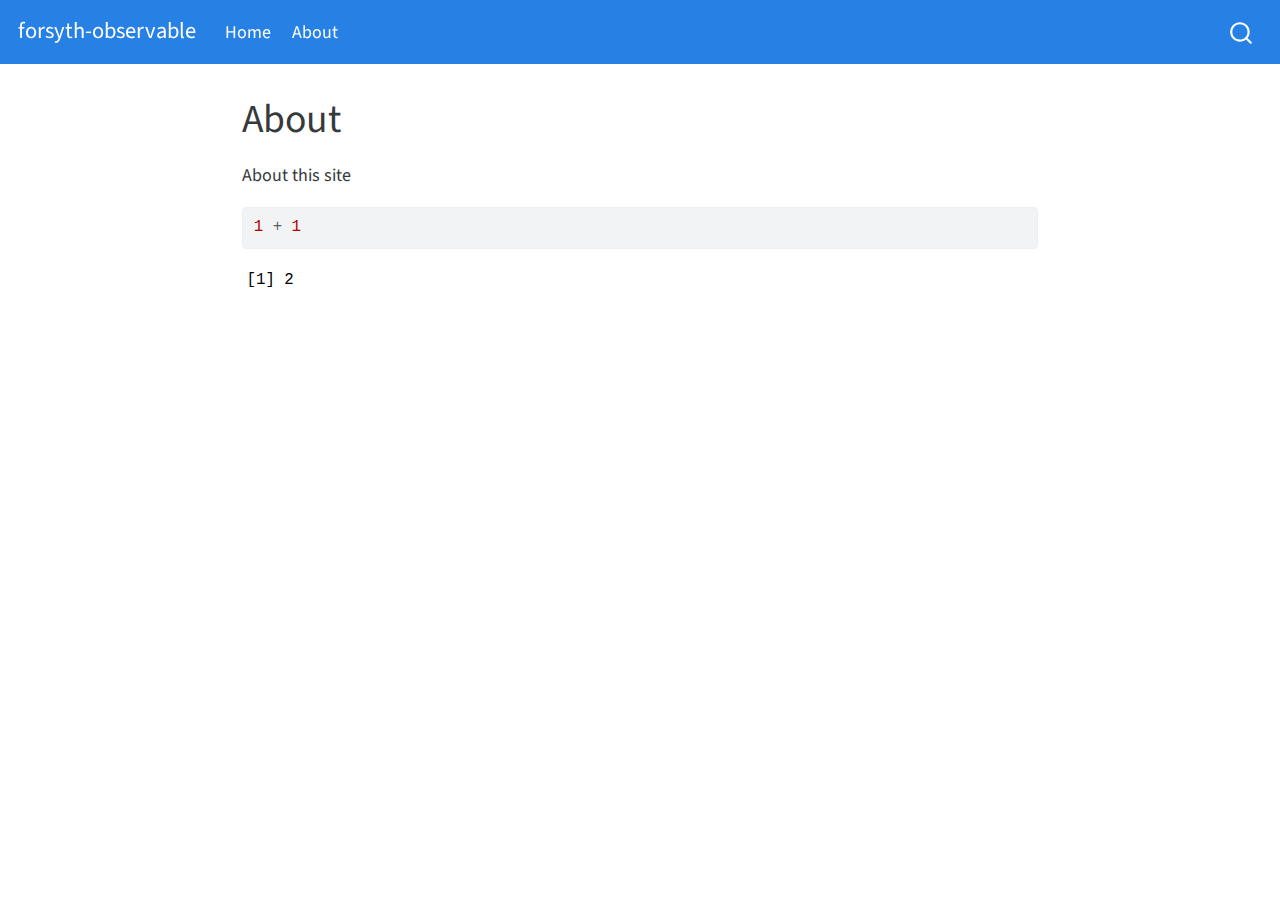
==== docs/about.html @ c41ae26c "initial commit" ====
<!DOCTYPE html>
<html xmlns="http://www.w3.org/1999/xhtml" lang="en" xml:lang="en"><head>
  <meta charset="utf-8">
  <meta name="generator" content="quarto-0.3.102">
  <meta name="viewport" content="width=device-width, initial-scale=1.0, user-scalable=yes">
  <title>forsyth-observable - About</title>
  <style>
    code{white-space: pre-wrap;}
    span.smallcaps{font-variant: small-caps;}
    span.underline{text-decoration: underline;}
    div.column{display: inline-block; vertical-align: top; width: 50%;}
    div.hanging-indent{margin-left: 1.5em; text-indent: -1.5em;}
    ul.task-list{list-style: none;}
    pre > code.sourceCode { white-space: pre; position: relative; }
    pre > code.sourceCode > span { display: inline-block; line-height: 1.25; }
    pre > code.sourceCode > span:empty { height: 1.2em; }
    .sourceCode { overflow: visible; }
    code.sourceCode > span { color: inherit; text-decoration: inherit; }
    div.sourceCode { margin: 1em 0; }
    pre.sourceCode { margin: 0; }
    @media screen {
    div.sourceCode { overflow: auto; }
    }
    @media print {
    pre > code.sourceCode { white-space: pre-wrap; }
    pre > code.sourceCode > span { text-indent: -5em; padding-left: 5em; }
    }
    pre.numberSource code
      { counter-reset: source-line 0; }
    pre.numberSource code > span
      { position: relative; left: -4em; counter-increment: source-line; }
    pre.numberSource code > span > a:first-child::before
      { content: counter(source-line);
        position: relative; left: -1em; text-align: right; vertical-align: baseline;
        border: none; display: inline-block;
        -webkit-touch-callout: none; -webkit-user-select: none;
        -khtml-user-select: none; -moz-user-select: none;
        -ms-user-select: none; user-select: none;
        padding: 0 4px; width: 4em;
        color: #aaaaaa;
      }
    pre.numberSource { margin-left: 3em; border-left: 1px solid #aaaaaa;  padding-left: 4px; }
    div.sourceCode
      {   }
    @media screen {
    pre > code.sourceCode > span > a:first-child::before { text-decoration: underline; }
    }
    code span.al { color: #ff0000; font-weight: bold; } /* Alert */
    code span.an { color: #60a0b0; font-weight: bold; font-style: italic; } /* Annotation */
    code span.at { color: #7d9029; } /* Attribute */
    code span.bn { color: #40a070; } /* BaseN */
    code span.bu { } /* BuiltIn */
    code span.cf { color: #007020; font-weight: bold; } /* ControlFlow */
    code span.ch { color: #4070a0; } /* Char */
    code span.cn { color: #880000; } /* Constant */
    code span.co { color: #60a0b0; font-style: italic; } /* Comment */
    code span.cv { color: #60a0b0; font-weight: bold; font-style: italic; } /* CommentVar */
    code span.do { color: #ba2121; font-style: italic; } /* Documentation */
    code span.dt { color: #902000; } /* DataType */
    code span.dv { color: #40a070; } /* DecVal */
    code span.er { color: #ff0000; font-weight: bold; } /* Error */
    code span.ex { } /* Extension */
    code span.fl { color: #40a070; } /* Float */
    code span.fu { color: #06287e; } /* Function */
    code span.im { } /* Import */
    code span.in { color: #60a0b0; font-weight: bold; font-style: italic; } /* Information */
    code span.kw { color: #007020; font-weight: bold; } /* Keyword */
    code span.op { color: #666666; } /* Operator */
    code span.ot { color: #007020; } /* Other */
    code span.pp { color: #bc7a00; } /* Preprocessor */
    code span.sc { color: #4070a0; } /* SpecialChar */
    code span.ss { color: #bb6688; } /* SpecialString */
    code span.st { color: #4070a0; } /* String */
    code span.va { color: #19177c; } /* Variable */
    code span.vs { color: #4070a0; } /* VerbatimString */
    code span.wa { color: #60a0b0; font-weight: bold; font-style: italic; } /* Warning */
  </style>

  <script src="site_libs/quarto-nav/quarto-nav.js"></script>
  <script src="site_libs/quarto-nav/headroom.min.js"></script>
  <script src="site_libs/clipboard/clipboard.min.js"></script>
  <meta name="quarto:offset" content="./">
  <script src="site_libs/quarto-search/autocomplete.umd.js"></script>
  <script src="site_libs/quarto-search/fuse.min.js"></script>
  <script src="site_libs/quarto-search/quarto-search.js"></script>
  <script src="site_libs/quarto-html/quarto.js"></script>
  <script src="site_libs/quarto-html/popper.min.js"></script>
  <script src="site_libs/quarto-html/tippy.umd.min.js"></script>
  <script src="site_libs/quarto-html/anchor.min.js"></script>
  <link href="site_libs/quarto-html/tippy.css" rel="stylesheet">
  <link href="site_libs/quarto-html/quarto-syntax-highlighting.css" rel="stylesheet">
  <script src="site_libs/bootstrap/bootstrap.min.js"></script>
  <link href="site_libs/bootstrap/bootstrap-icons.css" rel="stylesheet">
  <link href="site_libs/bootstrap/bootstrap.min.css" rel="stylesheet">
  <script id="quarto-search-options" type="application/json">{
    "location": "navbar",
    "copy-button": false,
    "collapse-after": 2,
    "panel-placement": "end",
    "type": "overlay",
    "limit": 20,
    "language": {
      "search-no-results-text": "No results",
      "search-matching-documents-text": "matching documents",
      "search-copy-link-title": "Copy link to search",
      "search-hide-matches-text": "Hide additional matches",
      "search-more-match-text": "more match in this document",
      "search-more-matches-text": "more matches in this document",
      "search-clear-button-title": "Clear",
      "search-detached-cancel-button-title": "Cancel",
      "search-submit-button-title": "Submit"
    }
  }</script>
  <!--[if lt IE 9]>
    <script src="//cdnjs.cloudflare.com/ajax/libs/html5shiv/3.7.3/html5shiv-printshiv.min.js"></script>
  <![endif]-->
  <link rel="stylesheet" href="styles.css">
</head>
<body class="fullcontent">
<div id="quarto-search-results"></div>
  <header id="quarto-header" class="headroom fixed-top">
    <nav class="navbar navbar-expand-lg navbar-dark ">
      <div class="navbar-container container-fluid">
      <a class="navbar-brand" href="./index.html">
    <span class="navbar-title">forsyth-observable</span>
  </a>
          <button class="navbar-toggler" type="button" data-bs-toggle="collapse" data-bs-target="#navbarCollapse" aria-controls="navbarCollapse" aria-expanded="false" aria-label="Toggle navigation" onclick="if (window.quartoToggleHeadroom) { window.quartoToggleHeadroom(); }">
  <span class="navbar-toggler-icon"></span>
</button>
          <div class="collapse navbar-collapse" id="navbarCollapse">
            <ul class="navbar-nav navbar-nav-scroll me-auto">
  <li class="nav-item">
    <a class="nav-link" href="./index.html">Home</a>
  </li>  
  <li class="nav-item">
    <a class="nav-link active" href="./about.html" aria-current="page">About</a>
  </li>  
</ul>
              <div id="quarto-search" class="" title="Search"></div>
          </div> <!-- /navcollapse -->
      </div> <!-- /container-fluid -->
    </nav>
</header>
<!-- content -->
<div id="quarto-content" class="quarto-container page-columns page-rows-contents page-layout-article page-navbar">
<!-- sidebar -->
<!-- margin-sidebar -->
    
<!-- main -->
<main class="content">
<header id="title-block-header">
<h1 class="title display-7">About</h1>
</header>
<p>About this site</p>
<div class="cell">
<div class="sourceCode" id="cb1"><pre class="sourceCode r cell-code code-with-copy"><code class="sourceCode r"><span id="cb1-1"><a href="#cb1-1" aria-hidden="true" tabindex="-1"></a><span class="dv">1</span> <span class="sc">+</span> <span class="dv">1</span></span></code><button title="Copy to Clipboard" class="code-copy-button"><i class="bi"></i></button></pre></div>
<div class="cell-output-stdout">
<pre><code>[1] 2</code></pre>
</div>
</div>


</main> <!-- /main -->
<script type="application/javascript">
window.document.addEventListener("DOMContentLoaded", function (event) {
  const icon = "";
  const anchorJS = new window.AnchorJS();
  anchorJS.options = {
    placement: 'right',
    icon: icon
  };
  anchorJS.add('.anchored');
  const clipboard = new window.ClipboardJS('.code-copy-button', {
    target: function(trigger) {
      return trigger.previousElementSibling;
    }
  });
  clipboard.on('success', function(e) {
    // button target
    const button = e.trigger;
    // don't keep focus
    button.blur();
    // flash "checked"
    button.classList.add('code-copy-button-checked');
    setTimeout(function() {
      button.classList.remove('code-copy-button-checked');
    }, 1000);
    // clear code selection
    e.clearSelection();
  });
  function tippyHover(el, contentFn) {
    const config = {
      allowHTML: true,
      content: contentFn,
      maxWidth: 500,
      delay: 100,
      arrow: false,
      appendTo: function(el) {
          return el.parentElement;
      },
      interactive: true,
      interactiveBorder: 10,
      theme: 'quarto',
      placement: 'bottom-start'
    };
    window.tippy(el, config); 
  }
  const noterefs = window.document.querySelectorAll('a[role="doc-noteref"]');
  for (var i=0; i<noterefs.length; i++) {
    const ref = noterefs[i];
    tippyHover(ref, function() {
      let href = ref.getAttribute('href');
      try { href = new URL(href).hash; } catch {}
      const id = href.replace(/^#\/?/, "");
      const note = window.document.getElementById(id);
      return note.innerHTML;
    });
  }
  var bibliorefs = window.document.querySelectorAll('a[role="doc-biblioref"]');
  for (var i=0; i<bibliorefs.length; i++) {
    const ref = bibliorefs[i];
    const cites = ref.parentNode.getAttribute('data-cites').split(' ');
    tippyHover(ref, function() {
      var popup = window.document.createElement('div');
      cites.forEach(function(cite) {
        var citeDiv = window.document.createElement('div');
        citeDiv.classList.add('hanging-indent');
        citeDiv.classList.add('csl-entry');
        var biblioDiv = window.document.getElementById('ref-' + cite);
        if (biblioDiv) {
          citeDiv.innerHTML = biblioDiv.innerHTML;
        }
        popup.appendChild(citeDiv);
      });
      return popup.innerHTML;
    });
  }
});
</script>
</div> <!-- /content -->


</body></html>
---- docs/site_libs/quarto-html/tippy.css ----
.tippy-box[data-animation=fade][data-state=hidden]{opacity:0}[data-tippy-root]{max-width:calc(100vw - 10px)}.tippy-box{position:relative;background-color:#333;color:#fff;border-radius:4px;font-size:14px;line-height:1.4;outline:0;transition-property:transform,visibility,opacity}.tippy-box[data-placement^=top]>.tippy-arrow{bottom:0}.tippy-box[data-placement^=top]>.tippy-arrow:before{bottom:-7px;left:0;border-width:8px 8px 0;border-top-color:initial;transform-origin:center top}.tippy-box[data-placement^=bottom]>.tippy-arrow{top:0}.tippy-box[data-placement^=bottom]>.tippy-arrow:before{top:-7px;left:0;border-width:0 8px 8px;border-bottom-color:initial;transform-origin:center bottom}.tippy-box[data-placement^=left]>.tippy-arrow{right:0}.tippy-box[data-placement^=left]>.tippy-arrow:before{border-width:8px 0 8px 8px;border-left-color:initial;right:-7px;transform-origin:center left}.tippy-box[data-placement^=right]>.tippy-arrow{left:0}.tippy-box[data-placement^=right]>.tippy-arrow:before{left:-7px;border-width:8px 8px 8px 0;border-right-color:initial;transform-origin:center right}.tippy-box[data-inertia][data-state=visible]{transition-timing-function:cubic-bezier(.54,1.5,.38,1.11)}.tippy-arrow{width:16px;height:16px;color:#333}.tippy-arrow:before{content:"";position:absolute;border-color:transparent;border-style:solid}.tippy-content{position:relative;padding:5px 9px;z-index:1}
---- docs/site_libs/quarto-html/quarto-syntax-highlighting.css ----
/* quarto syntax highlight colors */
:root {
  --quarto-hl-ot-color: #007BA5;
  --quarto-hl-at-color: inherit;
  --quarto-hl-ss-color: #20794D;
  --quarto-hl-an-color: #5E5E5E;
  --quarto-hl-fu-color: #4758AB;
  --quarto-hl-st-color: #20794D;
  --quarto-hl-cf-color: #007BA5;
  --quarto-hl-op-color: #5E5E5E;
  --quarto-hl-er-color: #AD0000;
  --quarto-hl-bn-color: #AD0000;
  --quarto-hl-al-color: #AD0000;
  --quarto-hl-va-color: #111111;
  --quarto-hl-bu-color: inherit;
  --quarto-hl-ex-color: inherit;
  --quarto-hl-pp-color: #AD0000;
  --quarto-hl-in-color: #5E5E5E;
  --quarto-hl-vs-color: #20794D;
  --quarto-hl-wa-color: #5E5E5E;
  --quarto-hl-do-color: #5E5E5E;
  --quarto-hl-im-color: inherit;
  --quarto-hl-ch-color: #20794D;
  --quarto-hl-dt-color: #AD0000;
  --quarto-hl-fl-color: #AD0000;
  --quarto-hl-co-color: #5E5E5E;
  --quarto-hl-cv-color: #5E5E5E;
  --quarto-hl-cn-color: #8f5902;
  --quarto-hl-sc-color: #5E5E5E;
  --quarto-hl-dv-color: #AD0000;
  --quarto-hl-kw-color: #007BA5;
}

/* other quarto variables */
:root {
  --quarto-font-monospace: SFMono-Regular, Menlo, Monaco, Consolas, "Liberation Mono", "Courier New", monospace;
}

code span {
  color: #007BA5;
}

div.sourceCode {
  color: #007BA5;
}

code span.ot {
  color: #007BA5;
}

code span.ss {
  color: #20794D;
}

code span.an {
  color: #5E5E5E;
}

code span.fu {
  color: #4758AB;
}

code span.st {
  color: #20794D;
}

code span.cf {
  color: #007BA5;
}

code span.op {
  color: #5E5E5E;
}

code span.er {
  color: #AD0000;
}

code span.bn {
  color: #AD0000;
}

code span.al {
  color: #AD0000;
}

code span.va {
  color: #111111;
}

code span.pp {
  color: #AD0000;
}

code span.in {
  color: #5E5E5E;
}

code span.vs {
  color: #20794D;
}

code span.wa {
  color: #5E5E5E;
  font-style: italic;
}

code span.do {
  color: #5E5E5E;
  font-style: italic;
}

code span.ch {
  color: #20794D;
}

code span.dt {
  color: #AD0000;
}

code span.fl {
  color: #AD0000;
}

code span.co {
  color: #5E5E5E;
}

code span.cv {
  color: #5E5E5E;
  font-style: italic;
}

code span.cn {
  color: #8f5902;
}

code span.sc {
  color: #5E5E5E;
}

code span.dv {
  color: #AD0000;
}

code span.kw {
  color: #007BA5;
}
---- docs/styles.css ----
/* css styles */
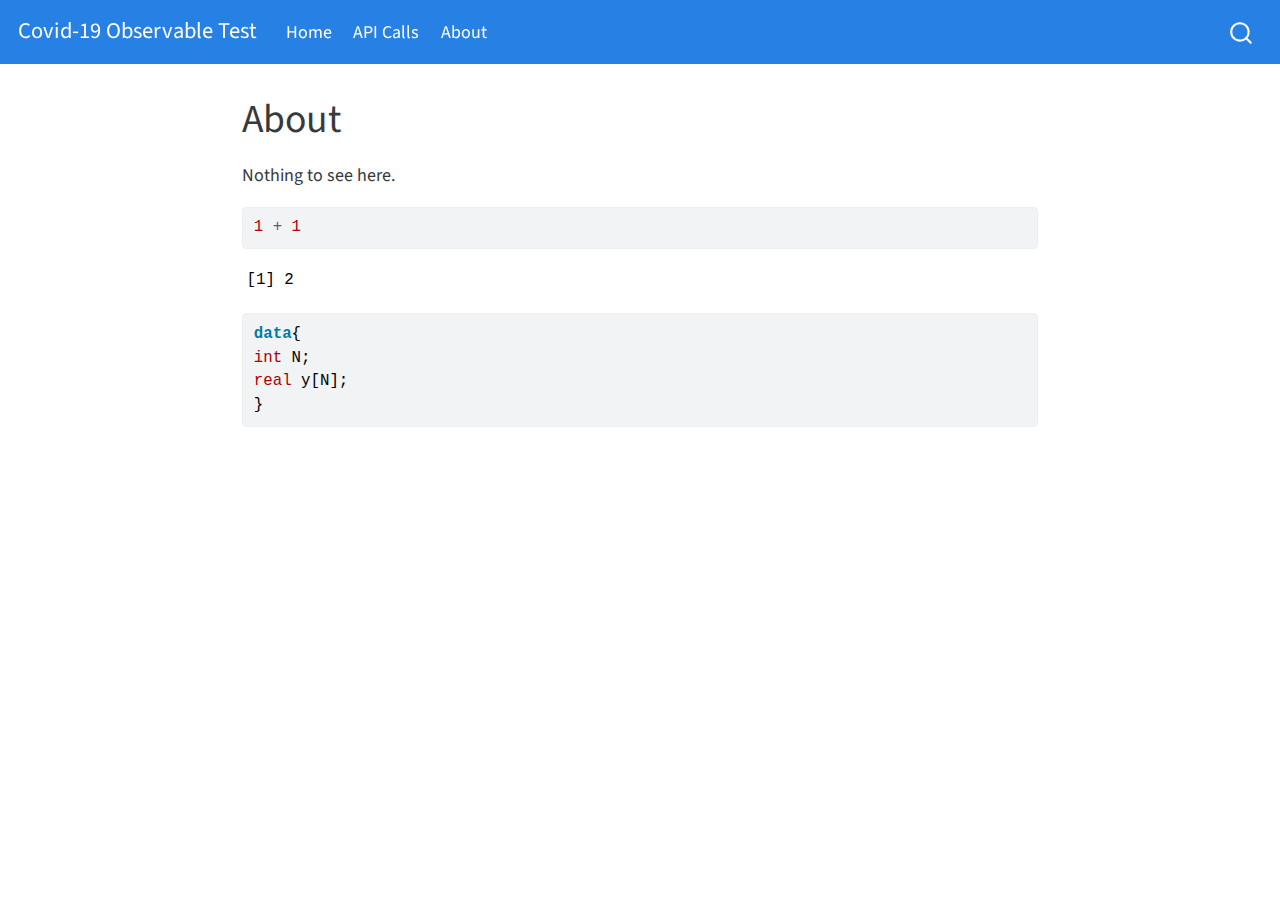
==== commit d85ea56f: "update everything" ====
--- a/docs/about.html
+++ b/docs/about.html
@@ -3,7 +3,7 @@
   <meta charset="utf-8">
   <meta name="generator" content="quarto-0.3.102">
   <meta name="viewport" content="width=device-width, initial-scale=1.0, user-scalable=yes">
-  <title>forsyth-observable - About</title>
+  <title>Covid-19 Observable Test - About</title>
   <style>
     code{white-space: pre-wrap;}
     span.smallcaps{font-variant: small-caps;}
@@ -115,6 +115,7 @@
     <script src="//cdnjs.cloudflare.com/ajax/libs/html5shiv/3.7.3/html5shiv-printshiv.min.js"></script>
   <![endif]-->
   <link rel="stylesheet" href="styles.css">
+  <link rel="stylesheet" href="custom.scss">
 </head>
 <body class="fullcontent">
 <div id="quarto-search-results"></div>
@@ -122,7 +123,7 @@
     <nav class="navbar navbar-expand-lg navbar-dark ">
       <div class="navbar-container container-fluid">
       <a class="navbar-brand" href="./index.html">
-    <span class="navbar-title">forsyth-observable</span>
+    <span class="navbar-title">Covid-19 Observable Test</span>
   </a>
           <button class="navbar-toggler" type="button" data-bs-toggle="collapse" data-bs-target="#navbarCollapse" aria-controls="navbarCollapse" aria-expanded="false" aria-label="Toggle navigation" onclick="if (window.quartoToggleHeadroom) { window.quartoToggleHeadroom(); }">
   <span class="navbar-toggler-icon"></span>
@@ -131,6 +132,9 @@
             <ul class="navbar-nav navbar-nav-scroll me-auto">
   <li class="nav-item">
     <a class="nav-link" href="./index.html">Home</a>
+  </li>  
+  <li class="nav-item">
+    <a class="nav-link" href="./hospitals.html">API Calls</a>
   </li>  
   <li class="nav-item">
     <a class="nav-link active" href="./about.html" aria-current="page">About</a>
@@ -151,13 +155,17 @@
 <header id="title-block-header">
 <h1 class="title display-7">About</h1>
 </header>
-<p>About this site</p>
+<p>Nothing to see here.</p>
 <div class="cell">
 <div class="sourceCode" id="cb1"><pre class="sourceCode r cell-code code-with-copy"><code class="sourceCode r"><span id="cb1-1"><a href="#cb1-1" aria-hidden="true" tabindex="-1"></a><span class="dv">1</span> <span class="sc">+</span> <span class="dv">1</span></span></code><button title="Copy to Clipboard" class="code-copy-button"><i class="bi"></i></button></pre></div>
 <div class="cell-output-stdout">
 <pre><code>[1] 2</code></pre>
 </div>
 </div>
+<div class="sourceCode" id="cb3"><pre class="sourceCode stan code-with-copy"><code class="sourceCode stan"><span id="cb3-1"><a href="#cb3-1" aria-hidden="true" tabindex="-1"></a><span class="kw">data</span>{</span>
+<span id="cb3-2"><a href="#cb3-2" aria-hidden="true" tabindex="-1"></a><span class="dt">int</span> N;</span>
+<span id="cb3-3"><a href="#cb3-3" aria-hidden="true" tabindex="-1"></a><span class="dt">real</span> y[N];</span>
+<span id="cb3-4"><a href="#cb3-4" aria-hidden="true" tabindex="-1"></a>}</span></code><button title="Copy to Clipboard" class="code-copy-button"><i class="bi"></i></button></pre></div>
 
 
 </main> <!-- /main -->
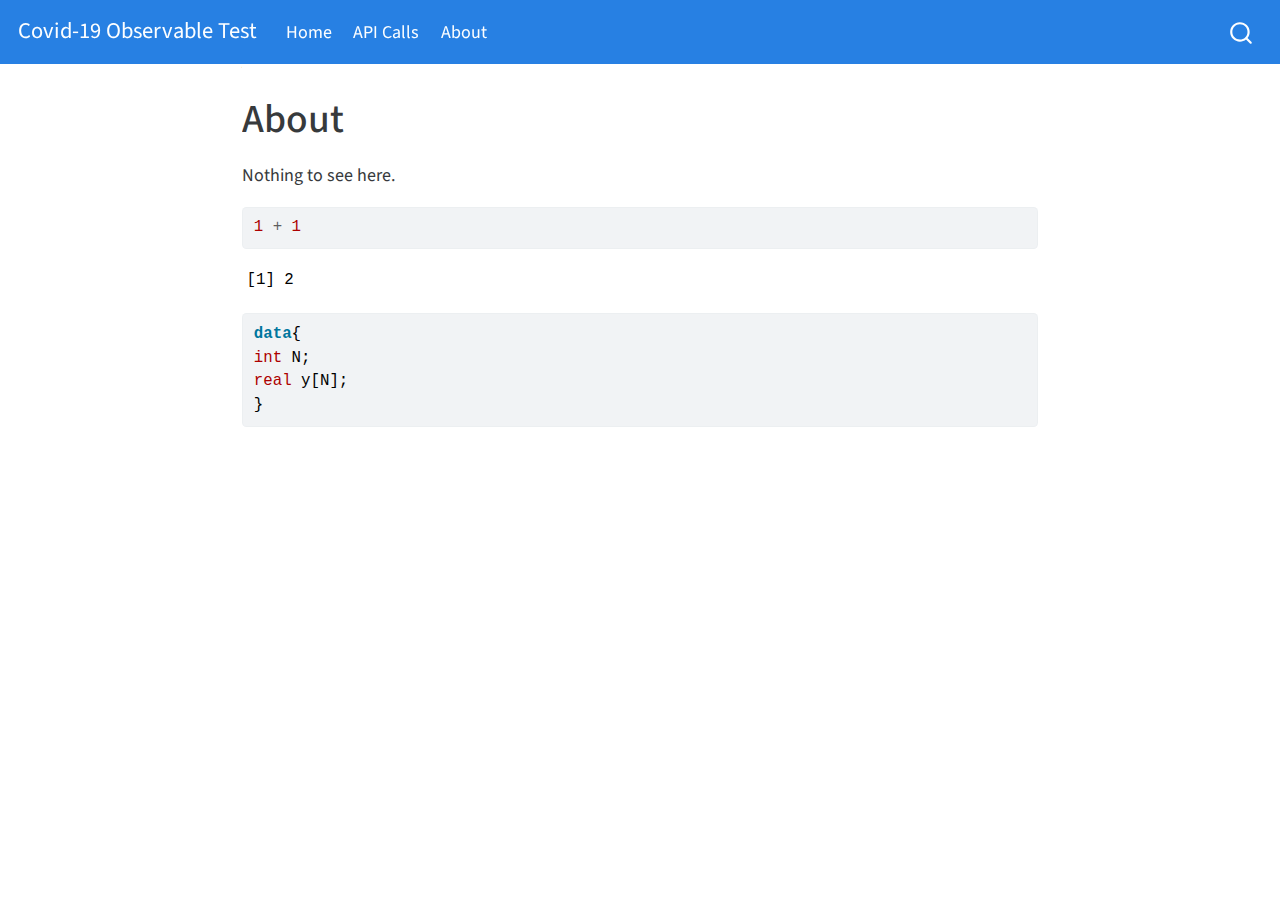
==== commit b91b71ac: "update quarto" ====
--- a/docs/about.html
+++ b/docs/about.html
@@ -1,7 +1,7 @@
 <!DOCTYPE html>
 <html xmlns="http://www.w3.org/1999/xhtml" lang="en" xml:lang="en"><head>
   <meta charset="utf-8">
-  <meta name="generator" content="quarto-0.3.102">
+  <meta name="generator" content="quarto-0.9.71">
   <meta name="viewport" content="width=device-width, initial-scale=1.0, user-scalable=yes">
   <title>Covid-19 Observable Test - About</title>
   <style>
@@ -151,10 +151,10 @@
 <!-- margin-sidebar -->
     
 <!-- main -->
-<main class="content">
-<header id="title-block-header">
-<h1 class="title display-7">About</h1>
-</header>
+<main class="content" id="quarto-document-content">
+<header id="title-block-header" class="quarto-title-block default">
+
+<div class="quarto-title"><h1 class="title display-7">About</h1></div></header>
 <p>Nothing to see here.</p>
 <div class="cell">
 <div class="sourceCode" id="cb1"><pre class="sourceCode r cell-code code-with-copy"><code class="sourceCode r"><span id="cb1-1"><a href="#cb1-1" aria-hidden="true" tabindex="-1"></a><span class="dv">1</span> <span class="sc">+</span> <span class="dv">1</span></span></code><button title="Copy to Clipboard" class="code-copy-button"><i class="bi"></i></button></pre></div>
--- a/docs/site_libs/quarto-html/quarto-syntax-highlighting.css
+++ b/docs/site_libs/quarto-html/quarto-syntax-highlighting.css
@@ -1,12 +1,12 @@
 /* quarto syntax highlight colors */
 :root {
-  --quarto-hl-ot-color: #007BA5;
-  --quarto-hl-at-color: inherit;
+  --quarto-hl-ot-color: #00769E;
+  --quarto-hl-at-color: #677623;
   --quarto-hl-ss-color: #20794D;
   --quarto-hl-an-color: #5E5E5E;
   --quarto-hl-fu-color: #4758AB;
   --quarto-hl-st-color: #20794D;
-  --quarto-hl-cf-color: #007BA5;
+  --quarto-hl-cf-color: #00769E;
   --quarto-hl-op-color: #5E5E5E;
   --quarto-hl-er-color: #AD0000;
   --quarto-hl-bn-color: #AD0000;
@@ -28,7 +28,7 @@
   --quarto-hl-cn-color: #8f5902;
   --quarto-hl-sc-color: #5E5E5E;
   --quarto-hl-dv-color: #AD0000;
-  --quarto-hl-kw-color: #007BA5;
+  --quarto-hl-kw-color: #00769E;
 }
 
 /* other quarto variables */
@@ -37,15 +37,19 @@
 }
 
 code span {
-  color: #007BA5;
+  color: #00769E;
 }
 
 div.sourceCode {
-  color: #007BA5;
+  color: #00769E;
 }
 
 code span.ot {
-  color: #007BA5;
+  color: #00769E;
+}
+
+code span.at {
+  color: #677623;
 }
 
 code span.ss {
@@ -65,7 +69,7 @@
 }
 
 code span.cf {
-  color: #007BA5;
+  color: #00769E;
 }
 
 code span.op {
@@ -144,5 +148,5 @@
 }
 
 code span.kw {
-  color: #007BA5;
+  color: #00769E;
 }
